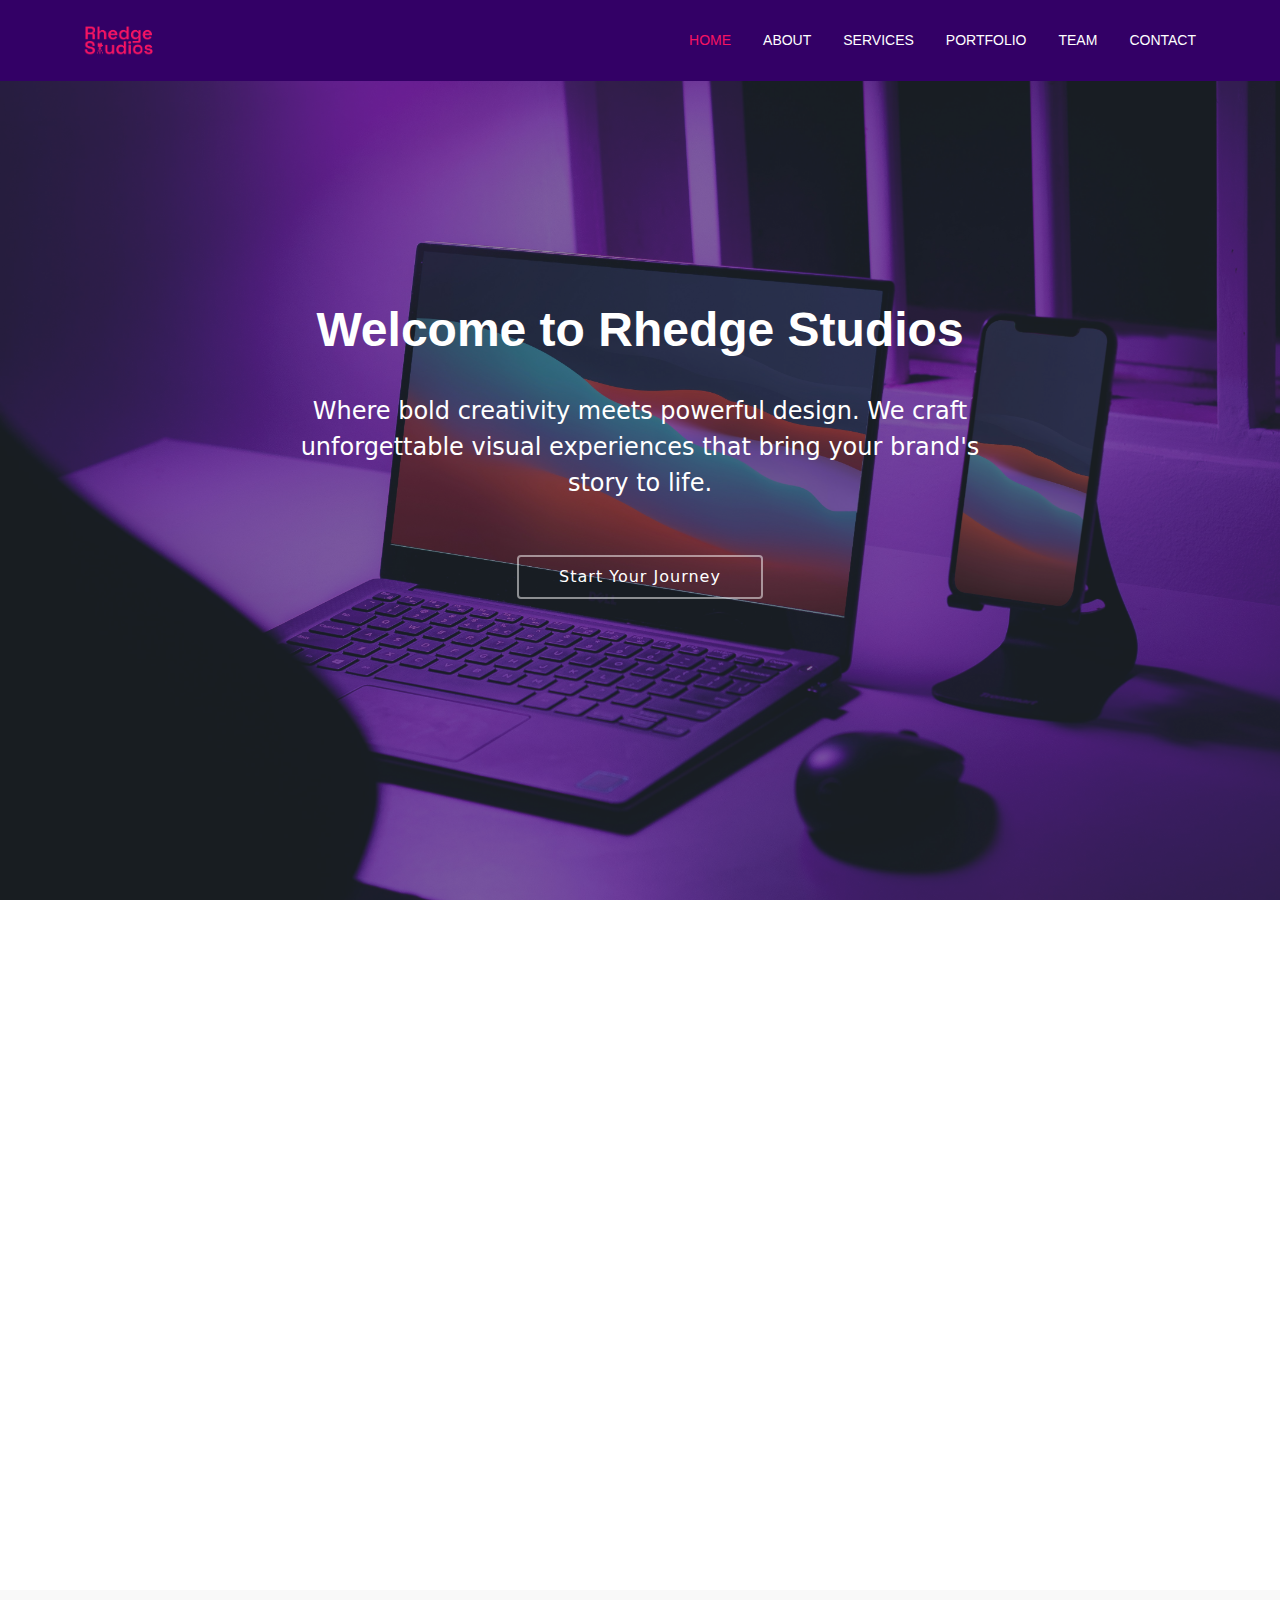
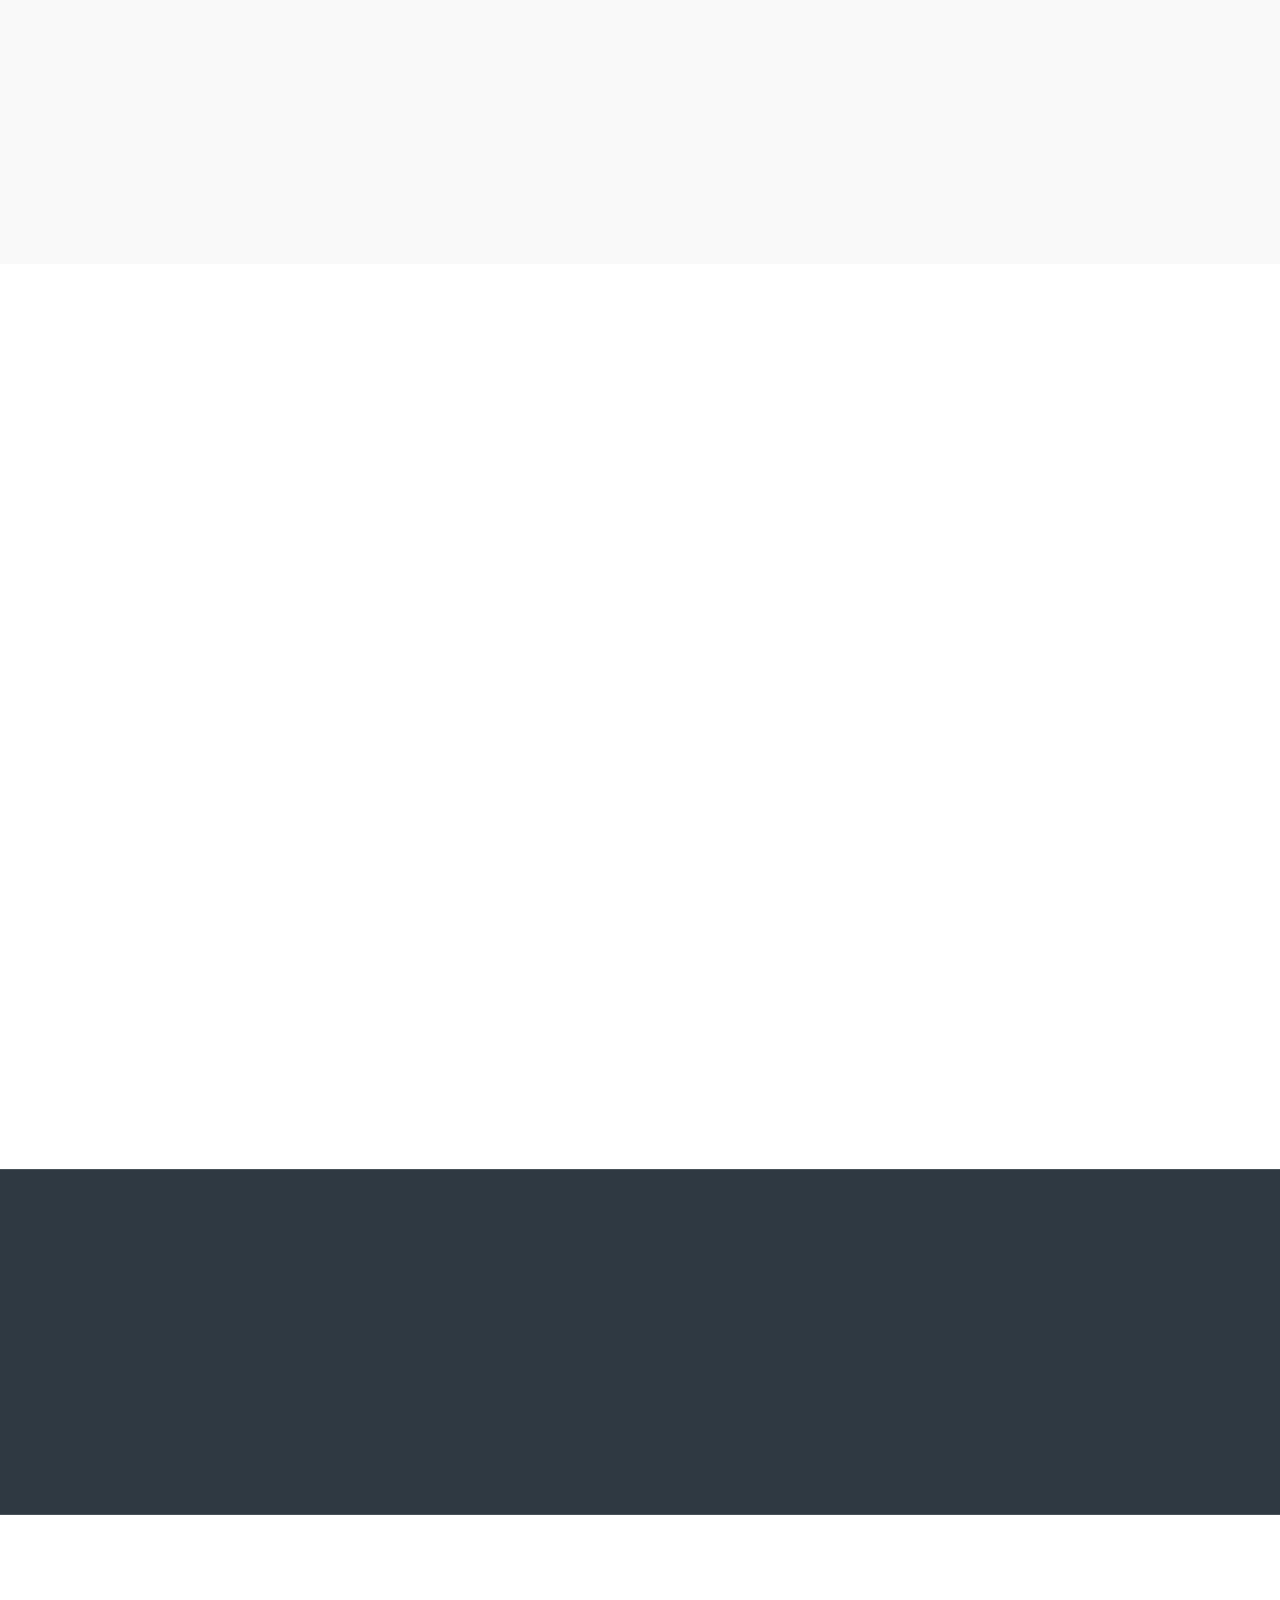
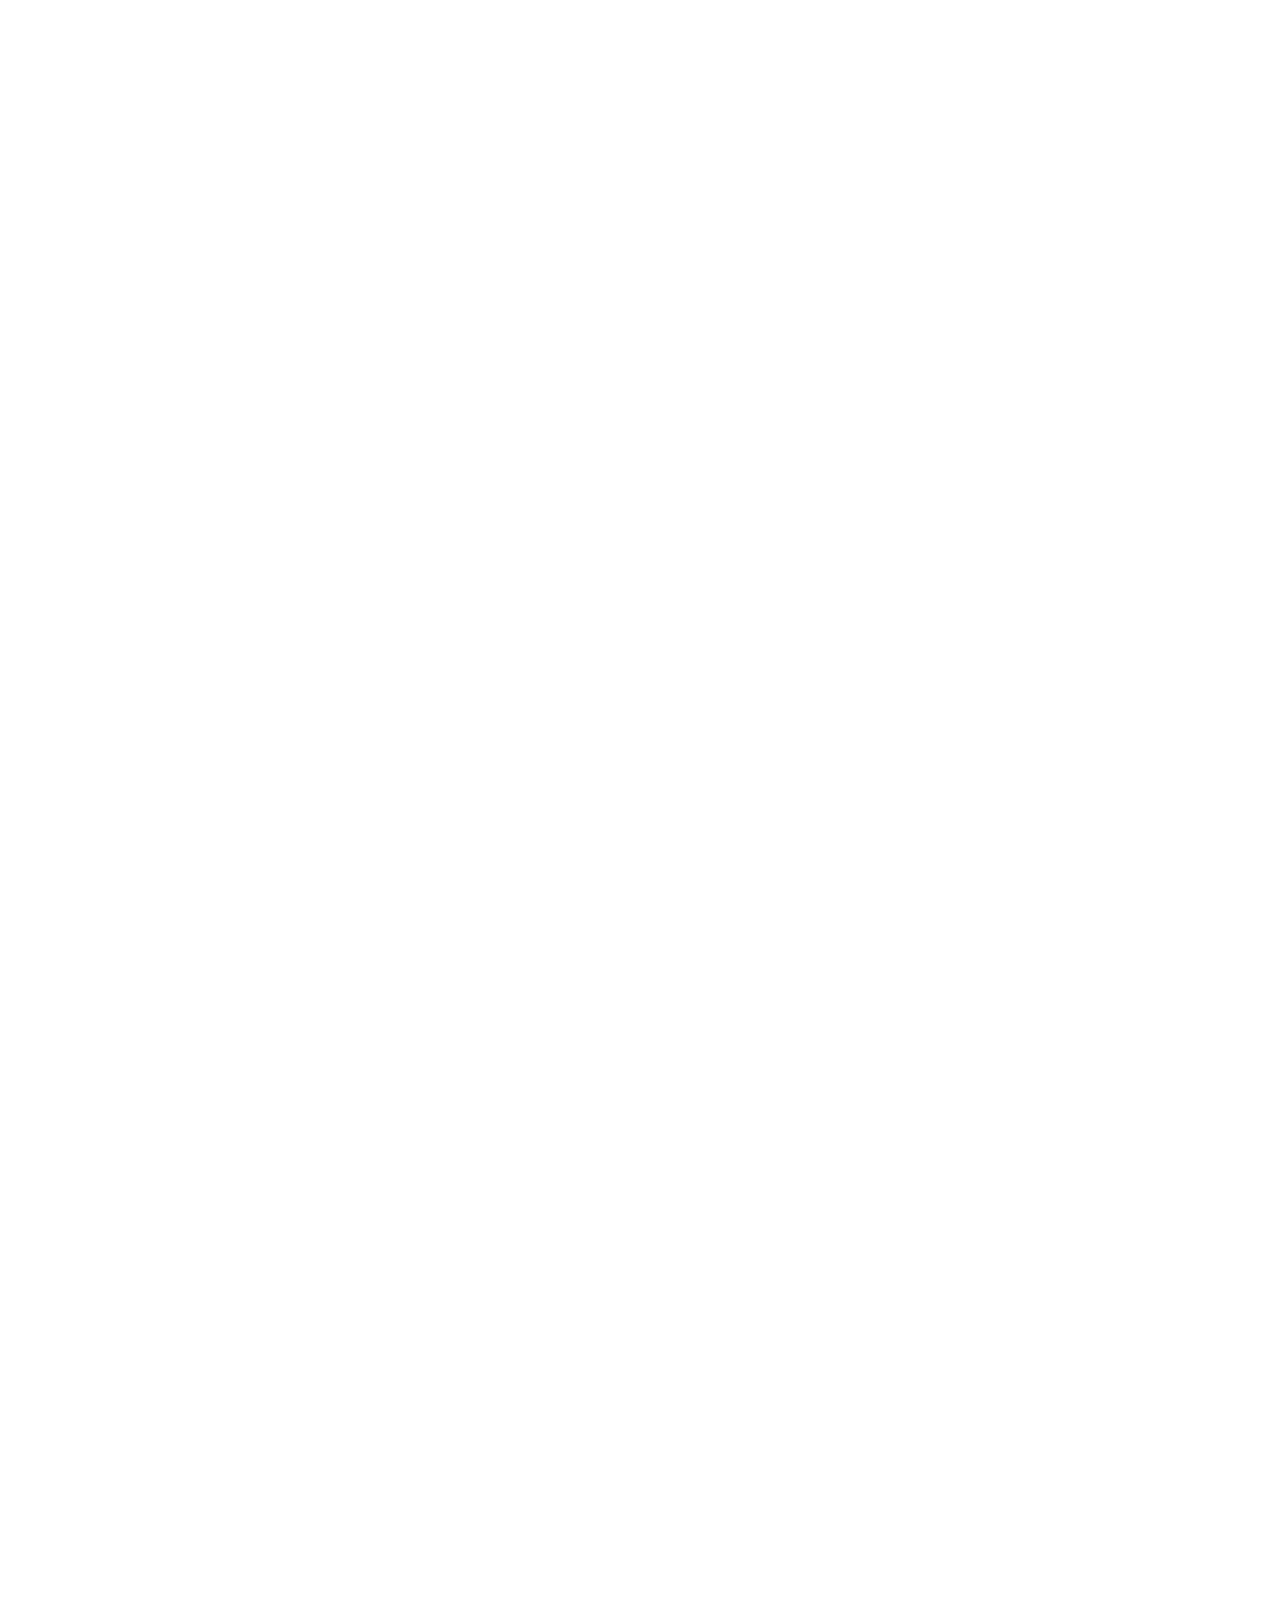
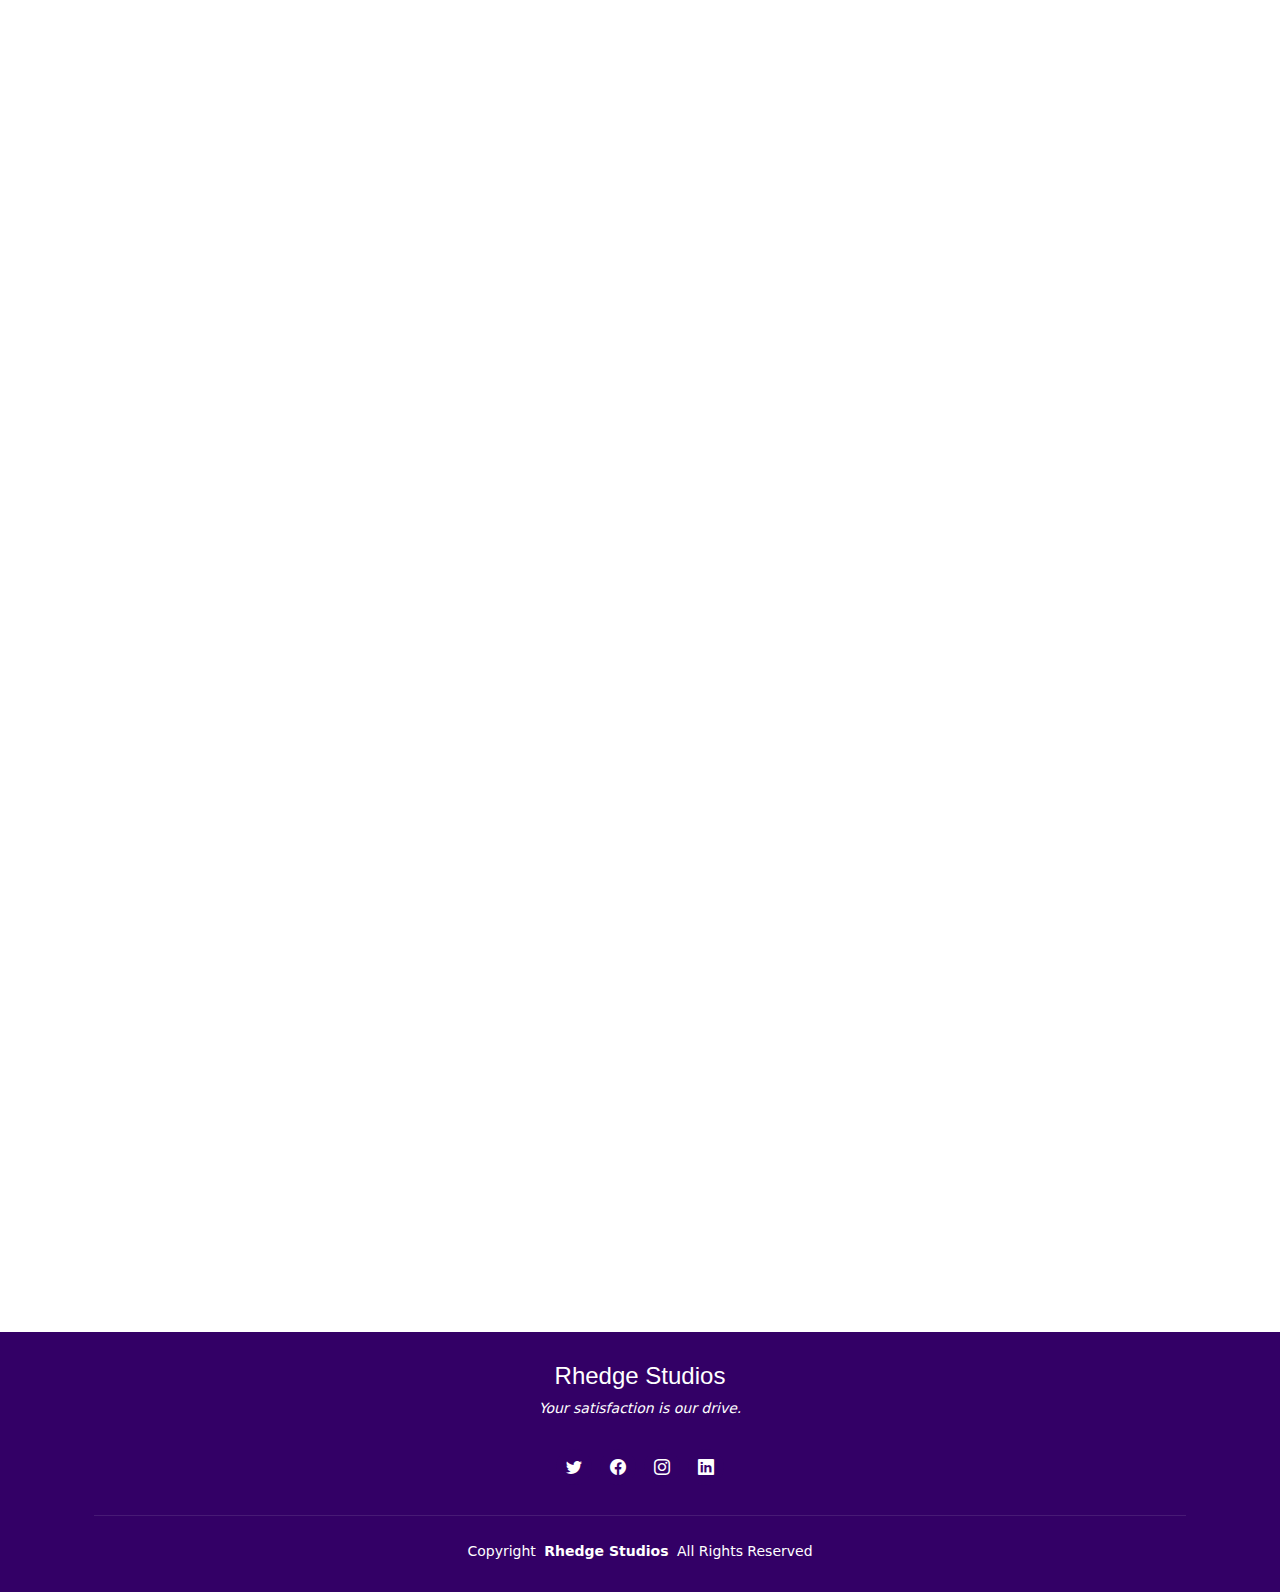
==== Regna/index.html @ 56cd0428 "new" ====
<!DOCTYPE html>
<html lang="en">

<head>
  <meta charset="utf-8">
  <meta content="width=device-width, initial-scale=1.0" name="viewport">
  <title>Rhedge Studios</title>
  <meta name="description" content="">
  <meta name="keywords" content="">

  <!-- Favicons -->
  <link href="vv.png" rel="icon">
  <link href="vv.png" rel="apple-touch-icon">

  <!-- Fonts -->
  <link href="https://fonts.googleapis.com" rel="preconnect">
  <link href="https://fonts.gstatic.com" rel="preconnect" crossorigin>
  <link href="https://fonts.googleapis.com/css2?family=Roboto:ital,wght@0,100;0,300;0,400;0,500;0,700;0,900;1,100;1,300;1,400;1,500;1,700;1,900&family=Poppins:ital,wght@0,100;0,200;0,300;0,400;0,500;0,600;0,700;0,800;0,900;1,100;1,200;1,300;1,400;1,500;1,600;1,700;1,800;1,900&display=swap" rel="stylesheet">

  <!-- Vendor CSS Files -->
  <link href="assets/vendor/bootstrap/css/bootstrap.min.css" rel="stylesheet">
  <link href="assets/vendor/bootstrap-icons/bootstrap-icons.css" rel="stylesheet">
  <link href="assets/vendor/aos/aos.css" rel="stylesheet">
  <link href="assets/vendor/glightbox/css/glightbox.min.css" rel="stylesheet">
  <link href="assets/vendor/swiper/swiper-bundle.min.css" rel="stylesheet">

  <!-- Main CSS File -->
  <link href="assets/css/main.css" rel="stylesheet">

  <!-- =======================================================
  * Template Name: Regna
  * Template URL: https://bootstrapmade.com/regna-bootstrap-onepage-template/
  * Updated: Aug 07 2024 with Bootstrap v5.3.3
  * Author: BootstrapMade.com
  * License: https://bootstrapmade.com/license/
  ======================================================== -->
</head>

<body class="index-page">

  <header id="header" class="header d-flex align-items-center fixed-top">
    <div class="container-fluid container-xl position-relative d-flex align-items-center justify-content-between">

      <a href="index.html" class="logo d-flex align-items-center">
        <!-- Uncomment the line below if you also wish to use an image logo -->
        <img src="d.png" alt="">
        <h1 class="sitename"></h1>
      </a>

      <nav id="navmenu" class="navmenu">
        <ul>
          <li><a href="#hero" class="active">Home</a></li>
          <li><a href="#about">About</a></li>
          <li><a href="#services">Services</a></li>
          <li><a href="#portfolio">Portfolio</a></li>
          <li><a href="#team">Team</a></li>
         <!--  <li class="dropdown"><a href="#"><span>Dropdown</span> <i class="bi bi-chevron-down toggle-dropdown"></i></a>
            <ul>
            <li><a href="#">Dropdown 1</a></li>
              <li class="dropdown"><a href="#"><span>Deep Dropdown</span> <i class="bi bi-chevron-down toggle-dropdown"></i></a>
                <ul>
                  <li><a href="#">Deep Dropdown 1</a></li>
                  <li><a href="#">Deep Dropdown 2</a></li>
                  <li><a href="#">Deep Dropdown 3</a></li>
                  <li><a href="#">Deep Dropdown 4</a></li>
                  <li><a href="#">Deep Dropdown 5</a></li>
                </ul>
              </li>
              <li><a href="#">Dropdown 2</a></li>
              <li><a href="#">Dropdown 3</a></li>
              <li><a href="#">Dropdown 4</a></li>
            </ul>
          </li>-->
          <li><a href="#contact">Contact</a></li>
        </ul>
        <i class="mobile-nav-toggle d-xl-none bi bi-list"></i>
      </nav>

    </div>
  </header>

  <main class="main">

  <!-- Hero Section -->
<section id="hero" class="hero section dark-background" style="position: relative;">
  <!-- Background Image -->
  <img src="i-m-zion-rVcxGBT80j8-unsplash.jpg" alt="Rhedge Studio" data-aos="fade-in" style="width: 100%; height: 100%; object-fit: cover;">
  <!-- Dark Overlay with reduced opacity -->
  <div style="position: absolute; top: 0; left: 0; width: 100%; height: 100%; background-color: rgba(0, 1, 1, 3);"></div>

  <div class="container text-center" data-aos="fade-up" data-aos-delay="100">
    <div class="row justify-content-center">
      <div class="col-lg-8">
        <!-- Headline and Tagline -->
        <h2>Welcome to Rhedge Studios</h2>
        <br>
        <p>Where bold creativity meets powerful design. We craft unforgettable visual experiences that bring your brand's story to life.</p>
    <br>
        <!-- Call to Action -->
        <a href="#about" class="btn-get-started">Start Your Journey</a>
      </div>
    </div>
  </div>

</section>
<!-- End Hero Section -->



  <!-- About Section -->
<section id="about" class="about section">
  <div class="container">
    <div class="row gy-4">
      
      <!-- Image & Video -->
      <div class="col-lg-6 position-relative d-flex align-items-center order-lg-last" data-aos="fade-up" data-aos-delay="200">
        <img src="ab.jpeg" class="img-fluid flex-shrink-0" alt="Rhedge Studio Team">
        <a href="" class="glightbox pulsating-play-btn"></a>
      </div>

      <!-- About Content -->
      <div class="col-lg-6 content" data-aos="fade-up" data-aos-delay="100">
        <h3>About Us</h3>
        <p>At Rhedge Studio, we believe in the power of design to transform ideas into memorable experiences. Our team of creative minds is dedicated to bringing your vision to life with innovative solutions that speak to both your audience and your brand.</p>
        
        <ul>
          <li>
            <i class="bi bi-brush"></i>
            <div>
              <h5>Creative Branding & Logo Design</h5>
              <p>We craft unique brand identities that stand out and leave a lasting impression, helping businesses grow with purpose and style.</p>
            </div>
          </li>
          <li>
            <i class="bi bi-code-slash"></i>
            <div>
              <h5>Web Development & Management</h5>
              <p>From custom websites to seamless management solutions, we build user-friendly platforms that drive results and keep your digital presence ahead of the curve.</p>
            </div>
          </li>
          <li>
            <i class="bi bi-diagram-3"></i>
            <div>
              <h5>UI/UX Design & Digital Experiences</h5>
              <p>Our user-centric designs prioritize functionality and aesthetics, ensuring an intuitive experience that resonates with your audience.</p>
            </div>
          </li>
        </ul>
      </div>

    </div>
  </div>
</section><!-- /About Section -->


    <!-- Stats Section -->
<section id="stats" class="stats section light-background">
  <div class="container" data-aos="fade-up" data-aos-delay="100">
    <div class="row gy-4">

      <!-- Clients Stat -->
      <div class="col-lg-3 col-md-6">
        <div class="stats-item text-center w-100 h-100">
          <span data-purecounter-start="0" data-purecounter-end="232" data-purecounter-duration="1" class="purecounter"></span>
          <p>Clients Served</p>
        </div>
      </div><!-- End Stats Item -->

      <!-- Projects Stat -->
      <div class="col-lg-3 col-md-6">
        <div class="stats-item text-center w-100 h-100">
          <span data-purecounter-start="0" data-purecounter-end="521" data-purecounter-duration="1" class="purecounter"></span>
          <p>Successful Projects</p>
        </div>
      </div><!-- End Stats Item -->

      <!-- Support Hours Stat -->
      <div class="col-lg-3 col-md-6">
        <div class="stats-item text-center w-100 h-100">
          <span data-purecounter-start="0" data-purecounter-end="1453" data-purecounter-duration="1" class="purecounter"></span>
          <p>Support Hours</p>
        </div>
      </div><!-- End Stats Item -->

      <!-- Team Members Stat -->
      <div class="col-lg-3 col-md-6">
        <div class="stats-item text-center w-100 h-100">
          <span data-purecounter-start="0" data-purecounter-end="8" data-purecounter-duration="1" class="purecounter"></span>
          <p>Creative Minds</p>
        </div>
      </div><!-- End Stats Item -->

    </div>
  </div>
</section><!-- /Stats Section -->

<!-- Services Section -->
<section id="services" class="services section">

  <!-- Section Title -->
  <div class="container section-title" data-aos="fade-up">
    <h2>Our Services</h2>
    <p>We craft innovative solutions to elevate your brand and transform your digital presence</p>
  </div><!-- End Section Title -->

  <div class="container">

    <div class="row gy-4">

      <!-- Service 1: Branding & Logo Design -->
      <div class="col-lg-4 col-md-6" data-aos="fade-up" data-aos-delay="100">
        <div class="service-item position-relative">
          <div class="icon">
            <i class="bi bi-brush"></i> <!-- Icon related to branding/design -->
          </div>
          <a href="service-details.html" class="stretched-link">
            <h3>Branding & Logo Design</h3>
          </a>
          <p>Our team creates unique brand identities, from striking logos to complete visual systems, designed to make your business stand out in the marketplace.</p>
        </div>
      </div><!-- End Service Item -->

      <!-- Service 2: Web Development -->
      <div class="col-lg-4 col-md-6" data-aos="fade-up" data-aos-delay="200">
        <div class="service-item position-relative">
          <div class="icon">
            <i class="bi bi-code-slash"></i> <!-- Icon related to web development -->
          </div>
          <a href="service-details.html" class="stretched-link">
            <h3>Web Development & Management</h3>
          </a>
          <p>We build custom, responsive websites that are not only beautiful but also functional, ensuring your online presence is both engaging and effective.</p>
        </div>
      </div><!-- End Service Item -->

      <!-- Service 3: UI/UX Design -->
      <div class="col-lg-4 col-md-6" data-aos="fade-up" data-aos-delay="300">
        <div class="service-item position-relative">
          <div class="icon">
            <i class="bi bi-phone-landscape"></i> <!-- Icon related to UI/UX -->
          </div>
          <a href="service-details.html" class="stretched-link">
            <h3>UI/UX Design</h3>
          </a>
          <p>We focus on creating seamless, intuitive experiences that delight users, with designs that blend functionality and aesthetic precision.</p>
        </div>
      </div><!-- End Service Item -->

      <!-- Service 4: Filmmaking & Animation -->
      <div class="col-lg-4 col-md-6" data-aos="fade-up" data-aos-delay="400">
        <div class="service-item position-relative">
          <div class="icon">
            <i class="bi bi-camera-reels"></i> <!-- Icon related to filmmaking -->
          </div>
          <a href="service-details.html" class="stretched-link">
            <h3>Filmmaking & Animation</h3>
          </a>
          <p>From concept to screen, our filmmaking and animation services create visually stunning and engaging stories that captivate your audience.</p>
        </div>
      </div><!-- End Service Item -->

      <!-- Service 5: Digital Marketing (Optional) -->
      <div class="col-lg-4 col-md-6" data-aos="fade-up" data-aos-delay="500">
        <div class="service-item position-relative">
          <div class="icon">
            <i class="bi bi-graph-up-arrow"></i> <!-- Icon related to digital marketing -->
          </div>
          <a href="service-details.html" class="stretched-link">
            <h3>Digital Marketing & Strategy</h3>
          </a>
          <p>We help you grow your online presence through strategic digital marketing, driving engagement, conversions, and long-term success.</p>
        </div>
      </div><!-- End Service Item -->

      <!-- Service 6: Web Hosting & Maintenance (Optional) -->
      <div class="col-lg-4 col-md-6" data-aos="fade-up" data-aos-delay="600">
        <div class="service-item position-relative">
          <div class="icon">
            <i class="bi bi-hdd-network"></i> <!-- Icon related to hosting -->
          </div>
          <a href="service-details.html" class="stretched-link">
            <h3>Web Hosting & Maintenance</h3>
          </a>
          <p>We provide reliable web hosting and ongoing maintenance to ensure your website runs smoothly, securely, and efficiently at all times.</p>
        </div>
      </div><!-- End Service Item -->

    </div>

  </div>

</section><!-- /Services Section -->


   <!-- Call To Action Section -->
<section id="call-to-action" class="call-to-action section dark-background">

  <img src="i-m-zion-rVcxGBT80j8-unsplash.jpg" alt="Rhedge Studio CTA Background">

  <div class="container">

    <div class="row" data-aos="zoom-in" data-aos-delay="100">
      <div class="col-xl-9 text-center text-xl-start">
        <!-- Headline and Description -->
        <h3>Ready to Transform Your Digital Presence?</h3>
        <p>Whether you're looking to revamp your brand, build a new website, or bring your ideas to life through animation, we're here to help. Let's collaborate and make something incredible together.</p>
      </div>
      <div class="col-xl-3 cta-btn-container text-center">
        <!-- Call to Action Button -->
        <a class="cta-btn align-middle" href="#contact">Start Your Project</a>
      </div>
    </div>

  </div>

</section><!-- /Call To Action Section -->

<!-- Portfolio Section -->
<section id="portfolio" class="portfolio section">

  <!-- Section Title -->
  <div class="container section-title" data-aos="fade-up">
    <h2>Portfolio</h2>
    <p>Explore our creative work across different domains, showcasing the depth and diversity of our expertise.</p>
  </div><!-- End Section Title -->

  <div class="container">

    <div class="isotope-layout" data-default-filter="*" data-layout="masonry" data-sort="original-order">

      <ul class="portfolio-filters isotope-filters" data-aos="fade-up" data-aos-delay="100">
        <li data-filter="*" class="filter-active">All</li>
        <li data-filter=".filter-branding">Branding</li>
        <li data-filter=".filter-web-development">Web Development</li>
        <li data-filter=".filter-ui-ux">UI/UX Design</li>
        <li data-filter=".filter-film-animation">Film & Animation</li>
      </ul><!-- End Portfolio Filters -->

      <div class="row gy-4 isotope-container" data-aos="fade-up" data-aos-delay="200">

        <!-- Branding Project 1 -->
        <div class="col-lg-4 col-md-6 portfolio-item isotope-item filter-branding">
          <div class="portfolio-content h-100">
            <a href="images/hannah homes.jpg" data-gallery="portfolio-gallery-branding" class="glightbox">
              <img src="images/hannah homes.jpg" class="img-fluid" alt="Branding Project" style="height: 300px; object-fit: cover;">
            </a>
            <div class="portfolio-info">
              <h4><a href="portfolio-details.html" title="More Details">Branding Project 1</a></h4>
              <p>Logo and brand identity design for a local business. We helped create a memorable and meaningful visual identity.</p>
            </div>
          </div>
        </div><!-- End Portfolio Item -->

        <!-- Web Development Project 1 -->
        <div class="col-lg-4 col-md-6 portfolio-item isotope-item filter-web-development">
          <div class="portfolio-content h-100">
            <a href="images/webb2.jpg" data-gallery="portfolio-gallery-web" class="glightbox">
              <img src="images/webb2.jpg" class="img-fluid" alt="Web Development Project" style="height: 300px; object-fit: cover;">
            </a>
            <div class="portfolio-info">
              <h4><a href="portfolio-details.html" title="More Details">Website for XYZ</a></h4>
              <p>Responsive website design for XYZ Corp. We focused on a smooth user experience and modern design.</p>
            </div>
          </div>
        </div><!-- End Portfolio Item -->

        <!-- UI/UX Design Project 1 -->
        <div class="col-lg-4 col-md-6 portfolio-item isotope-item filter-ui-ux">
          <div class="portfolio-content h-100">
            <a href="images/social media design.jpg" data-gallery="portfolio-gallery-uiux" class="glightbox">
              <img src="images/social media design.jpg" class="img-fluid" alt="UI/UX Design Project" style="height: 300px; object-fit: cover;">
            </a>
            <div class="portfolio-info">
              <h4><a href="portfolio-details.html" title="More Details">UI/UX Redesign for ABC App</a></h4>
              <p>Improved user interface and experience for the ABC mobile app, resulting in enhanced user engagement and satisfaction.</p>
            </div>
          </div>
        </div><!-- End Portfolio Item -->

        <!-- Film & Animation Project 1 -->
        <div class="col-lg-4 col-md-6 portfolio-item isotope-item filter-film-animation">
          <div class="portfolio-content h-100">
            <a href="anim1.jpeg" data-gallery="portfolio-gallery-film" class="glightbox">
              <img src="anim1.jpeg" class="img-fluid" alt="Film & Animation Project" style="height: 300px; object-fit: cover;">
            </a>
            <div class="portfolio-info">
              <h4><a href="portfolio-details.html" title="More Details">Corporate Video for XYZ Company</a></h4>
              <p>We created an engaging corporate video for XYZ Company to showcase their products and services to potential clients.</p>
            </div>
          </div>
        </div><!-- End Portfolio Item -->

        <!-- Branding Project 2 -->
        <div class="col-lg-4 col-md-6 portfolio-item isotope-item filter-branding">
          <div class="portfolio-content h-100">
            <a href="images/fashion design.jpg" data-gallery="portfolio-gallery-branding" class="glightbox">
              <img src="images/fashion design.jpg" class="img-fluid" alt="Branding Project" style="height: 300px; object-fit: cover;">
            </a>
            <div class="portfolio-info">
              <h4><a href="portfolio-details.html" title="More Details">Branding for DEF Startup</a></h4>
              <p>Developed a strong brand identity and logo for DEF Startup, helping them establish a professional presence in the market.</p>
            </div>
          </div>
        </div><!-- End Portfolio Item -->

        <!-- Web Development Project 2 -->
        <div class="col-lg-4 col-md-6 portfolio-item isotope-item filter-web-development">
          <div class="portfolio-content h-100">
            <a href="images/webb4.jpg" data-gallery="portfolio-gallery-web" class="glightbox">
              <img src="images/webb4.jpg" class="img-fluid" alt="Web Development Project" style="height: 300px; object-fit: cover;">
            </a>
            <div class="portfolio-info">
              <h4><a href="portfolio-details.html" title="More Details">E-commerce Website for GHI</a></h4>
              <p>We developed a custom e-commerce platform for GHI, providing them with a seamless shopping experience and integrated payment systems.</p>
            </div>
          </div>
        </div><!-- End Portfolio Item -->

      </div><!-- End Portfolio Container -->

    </div>

  </div>

</section><!-- /Portfolio Section -->


<!-- Team Section -->
<section id="team" class="team section">

  <!-- Section Title -->
  <div class="container section-title" data-aos="fade-up">
    <h2>Meet Our Team</h2>
    <p>Our passionate and skilled team brings a blend of creativity and expertise to every project. Get to know the people who make Rhedge Studio exceptional.</p>
  </div><!-- End Section Title -->

  <div class="container">

    <div class="row gy-4">

      <div class="col-lg-6" data-aos="fade-up" data-aos-delay="100">
        <div class="team-member d-flex align-items-start">
          <div class="pic"><img src="OIP.jpeg" class="img-fluid" alt=""></div>
          <div class="member-info">
            <h4>Reginald Macaulay</h4>
            <span>Chief Executive Officer</span>
            <p>Leading the team with vision and innovation, Reginald drives Rhedge Studio towards new heights of creativity and success.</p>
            <div class="social">
              <a href=""><i class="bi bi-twitter-x"></i></a>
              <a href=""><i class="bi bi-facebook"></i></a>
              <a href=""><i class="bi bi-instagram"></i></a>
              <a href=""><i class="bi bi-linkedin"></i></a>
            </div>
          </div>
        </div>
      </div><!-- End Team Member -->

      <div class="col-lg-6" data-aos="fade-up" data-aos-delay="200">
        <div class="team-member d-flex align-items-start">
          <div class="pic"><img src="images/hannah macaulay-product manager.jpg" class="img-fluid" alt=""></div>
          <div class="member-info">
            <h4>Hannah Macaulay</h4>
            <span>Product Manager</span>
            <p>With a deep understanding of user needs, Hannah ensures our products are intuitive, impactful, and aligned with market demands.</p>
            <div class="social">
              <a href=""><i class="bi bi-twitter-x"></i></a>
              <a href=""><i class="bi bi-facebook"></i></a>
              <a href=""><i class="bi bi-instagram"></i></a>
              <a href=""><i class="bi bi-linkedin"></i></a>
            </div>
          </div>
        </div>
      </div><!-- End Team Member -->

    

      <div class="col-lg-6" data-aos="fade-up" data-aos-delay="400">
        <div class="team-member d-flex align-items-start">
          <div class="pic"><img src="anim2.jpeg" class="img-fluid" alt=""></div>
          <div class="member-info">
            <h4>Chiamaka Okafor</h4>
            <span>UI/UX Designer</span>
            <p>Chiamaka specializes in creating intuitive, visually appealing user interfaces. With a focus on user experience, she crafts designs that are both aesthetically pleasing and highly functional.</p>
            <div class="social">
              <a href=""><i class="bi bi-twitter-x"></i></a>
              <a href=""><i class="bi bi-facebook"></i></a>
              <a href=""><i class="bi bi-instagram"></i></a>
              <a href=""><i class="bi bi-linkedin"></i></a>
            </div>
          </div>
        </div>
      </div><!-- End Team Member -->
      

      <div class="col-lg-6" data-aos="fade-up" data-aos-delay="500">
        <div class="team-member d-flex align-items-start">
          <div class="pic"><img src="images/312366630_2139556976252865_9057731909027782893_n.jpg" class="img-fluid" alt=""></div>
          <div class="member-info">
            <h4>Saviour Patrick</h4>
            <span>Web Developer</span>
            <p>With a focus on UI/UX design, Saviour creates user-friendly and visually engaging websites. His skills include HTML, CSS and JavaScript.</p>
            <div class="social">
              <a href=""><i class="bi bi-twitter-x"></i></a>
              <a href=""><i class="bi bi-facebook"></i></a>
              <a href=""><i class="bi bi-instagram"></i></a>
              <a href=""><i class="bi bi-linkedin"></i></a>
            </div>
          </div>
        </div>
      </div><!-- End Team Member -->

    </div>

  </div>

</section><!-- /Team Section -->


    <!-- Contact Section -->
    <section id="contact" class="contact section">

<!-- Section Title -->
<div class="container section-title" data-aos="fade-up">
  <h2>Contact</h2>
  <p>Feel free to reach out to us. We are always ready to assist you!</p>
</div><!-- End Section Title -->

<div class="container" data-aos="fade-up" data-aos-delay="100">

  <div class="mb-4" data-aos="fade-up" data-aos-delay="200">
    <!-- Updated Google Maps with your location -->
    <iframe style="border:0; width: 100%; height: 270px;" 
            src="https://www.google.com/maps/embed?pb=!1m14!1m8!1m3!1d31829.55935678939!2d7.855713!3d5.040568!3m2!1i1024!2i768!4f13.1!3m3!1m2!1s0x103d4574a22072b3%3A0x9254fd1d49f55193!2s59%20Edem%20Akai%20Street%2C%20Uyo%2C%20Nigeria!5e0!3m2!1sen!2sus!4v1676961268712!5m2!1sen!2sus" 
            frameborder="0" allowfullscreen="" loading="lazy" referrerpolicy="no-referrer-when-downgrade"></iframe>
  </div><!-- End Google Maps -->

  <div class="row gy-4">

    <div class="col-lg-4">
      <div class="info-item d-flex" data-aos="fade-up" data-aos-delay="300">
        <i class="bi bi-geo-alt flex-shrink-0"></i>
        <div>
          <h3>Address</h3>
          <p>59 Edem Akai Street, Uyo, Nigeria</p>
        </div>
      </div><!-- End Info Item -->

      <div class="info-item d-flex" data-aos="fade-up" data-aos-delay="400">
        <i class="bi bi-telephone flex-shrink-0"></i>
        <div>
          <h3>Call Us</h3>
          <p>+234 806 132 3411</p>
        </div>
      </div><!-- End Info Item -->

      <div class="info-item d-flex" data-aos="fade-up" data-aos-delay="500">
        <i class="bi bi-envelope flex-shrink-0"></i>
        <div>
          <h3>Email Us</h3>
          <p>rhedgestudios@gmail.com</p>
        </div>
      </div><!-- End Info Item -->

    </div>

    <div class="col-lg-8">
      <form id="contact-form" class="php-email-form" data-aos="fade-up" data-aos-delay="200">
        <div class="row gy-4">
    
          <div class="col-md-6">
            <input type="text" name="name" id="name" class="form-control" placeholder="Your Name" required>
          </div>
    
          <div class="col-md-6">
            <input type="email" name="email" id="email" class="form-control" placeholder="Your Email" required>
          </div>
    
          <div class="col-md-12">
            <input type="text" name="subject" id="subject" class="form-control" placeholder="Subject" required>
          </div>
    
          <div class="col-md-12">
            <textarea name="message" id="message" class="form-control" rows="6" placeholder="Message" required></textarea>
          </div>
    
          <div class="col-md-12 text-center">
            <div id="loading" class="loading" style="display:none;">Loading...</div>
            <div id="error-message" class="error-message" style="display:none;"></div>
            <div id="sent-message" class="sent-message" style="display:none;">Your message has been sent. Thank you!</div>
    
            <button type="submit">Send Message</button>
          </div>
    
        </div>
      </form>
    </div><!-- End Contact Form -->
    
    <script src="https://code.jquery.com/jquery-3.6.0.min.js"></script>
    <script>
      $(document).ready(function () {
        // On form submission
        $('#contact-form').on('submit', function (e) {
          e.preventDefault(); // Prevent the form from reloading the page
          $('#loading').show(); // Show the loading message
    
          // Clear any previous error messages
          $('#error-message').hide();
          $('#error-message').text('');
    
          // Client-side validation
          var name = $('#name').val().trim();
          var email = $('#email').val().trim();
          var subject = $('#subject').val().trim();
          var message = $('#message').val().trim();
    
          if (name === "" || email === "" || subject === "" || message === "") {
            $('#error-message').text('Please fill out all fields.').show();
            $('#loading').hide();
            return; // Stop form submission if validation fails
          }
    
          // Simple email validation (basic)
          var emailRegex = /^[a-zA-Z0-9._-]+@[a-zA-Z0-9.-]+\.[a-zA-Z]{2,6}$/;
          if (!emailRegex.test(email)) {
            $('#error-message').text('Please enter a valid email address.').show();
            $('#loading').hide();
            return;
          }
    
          // Collect form data
          var formData = {
            name: name,
            email: email,
            subject: subject,
            message: message
          };
    
          // Perform the Ajax request to submit the form
          $.ajax({
            type: 'POST',
            url: 'forms/contact.php', // Your PHP file that handles the form submission
            data: formData,
            success: function (response) {
              $('#loading').hide(); // Hide loading message
              if (response === 'success') {
                $('#sent-message').show(); // Show success message
              } else {
                $('#error-message').show(); // Show error message
                $('#error-message').text('Oops! Something went wrong. Please try again.');
              }
            },
            error: function () {
              $('#loading').hide(); // Hide loading message
              $('#error-message').show(); // Show error message
              $('#error-message').text('Error in sending the message. Please try again later.');
            }
          });
        });
      });
    </script>
    

  </div>

</div>

</section><!-- /Contact Section -->


  </main>

  <footer id="footer" class="footer dark-background">
    <div class="container">
      <h4 class="sitename">Rhedge Studios</h4>
      <p>Your satisfaction is our drive.</p>

      <div class="social-links d-flex justify-content-center">
        <a href="https://x.com/rhedgestudios" target="_blank"><i class="bi bi-twitter"></i></a>
        <a href="https://facebook.com/RhedgeStudios" target="_blank"><i class="bi bi-facebook"></i></a>
        <a href="https://instagram.com/rhedgestudios" target="_blank"><i class="bi bi-instagram"></i></a>
        <a href="https://www.linkedin.com/company/rhedgestudios" target="_blank"><i class="bi bi-linkedin"></i></a>
      </div>
      <div class="container">
        <div class="copyright">
          <span>Copyright</span> <strong class="px-1 sitename">Rhedge Studios</strong> <span>All Rights Reserved</span>
        </div>
             </div>
    </div>
  </footer>
  
  <!-- Scroll Top -->
  <a href="#" id="scroll-top" class="scroll-top d-flex align-items-center justify-content-center"><i class="bi bi-arrow-up-short"></i></a>

  <!-- Preloader -->
  <div id="preloader"></div>

  <!-- Vendor JS Files -->
  <script src="assets/vendor/bootstrap/js/bootstrap.bundle.min.js"></script>
  <script src="assets/vendor/php-email-form/validate.js"></script>
  <script src="assets/vendor/aos/aos.js"></script>
  <script src="assets/vendor/glightbox/js/glightbox.min.js"></script>
  <script src="assets/vendor/purecounter/purecounter_vanilla.js"></script>
  <script src="assets/vendor/imagesloaded/imagesloaded.pkgd.min.js"></script>
  <script src="assets/vendor/isotope-layout/isotope.pkgd.min.js"></script>
  <script src="assets/vendor/swiper/swiper-bundle.min.js"></script>

  <!-- Main JS File -->
  <script src="assets/js/main.js"></script>

</body>

</html>
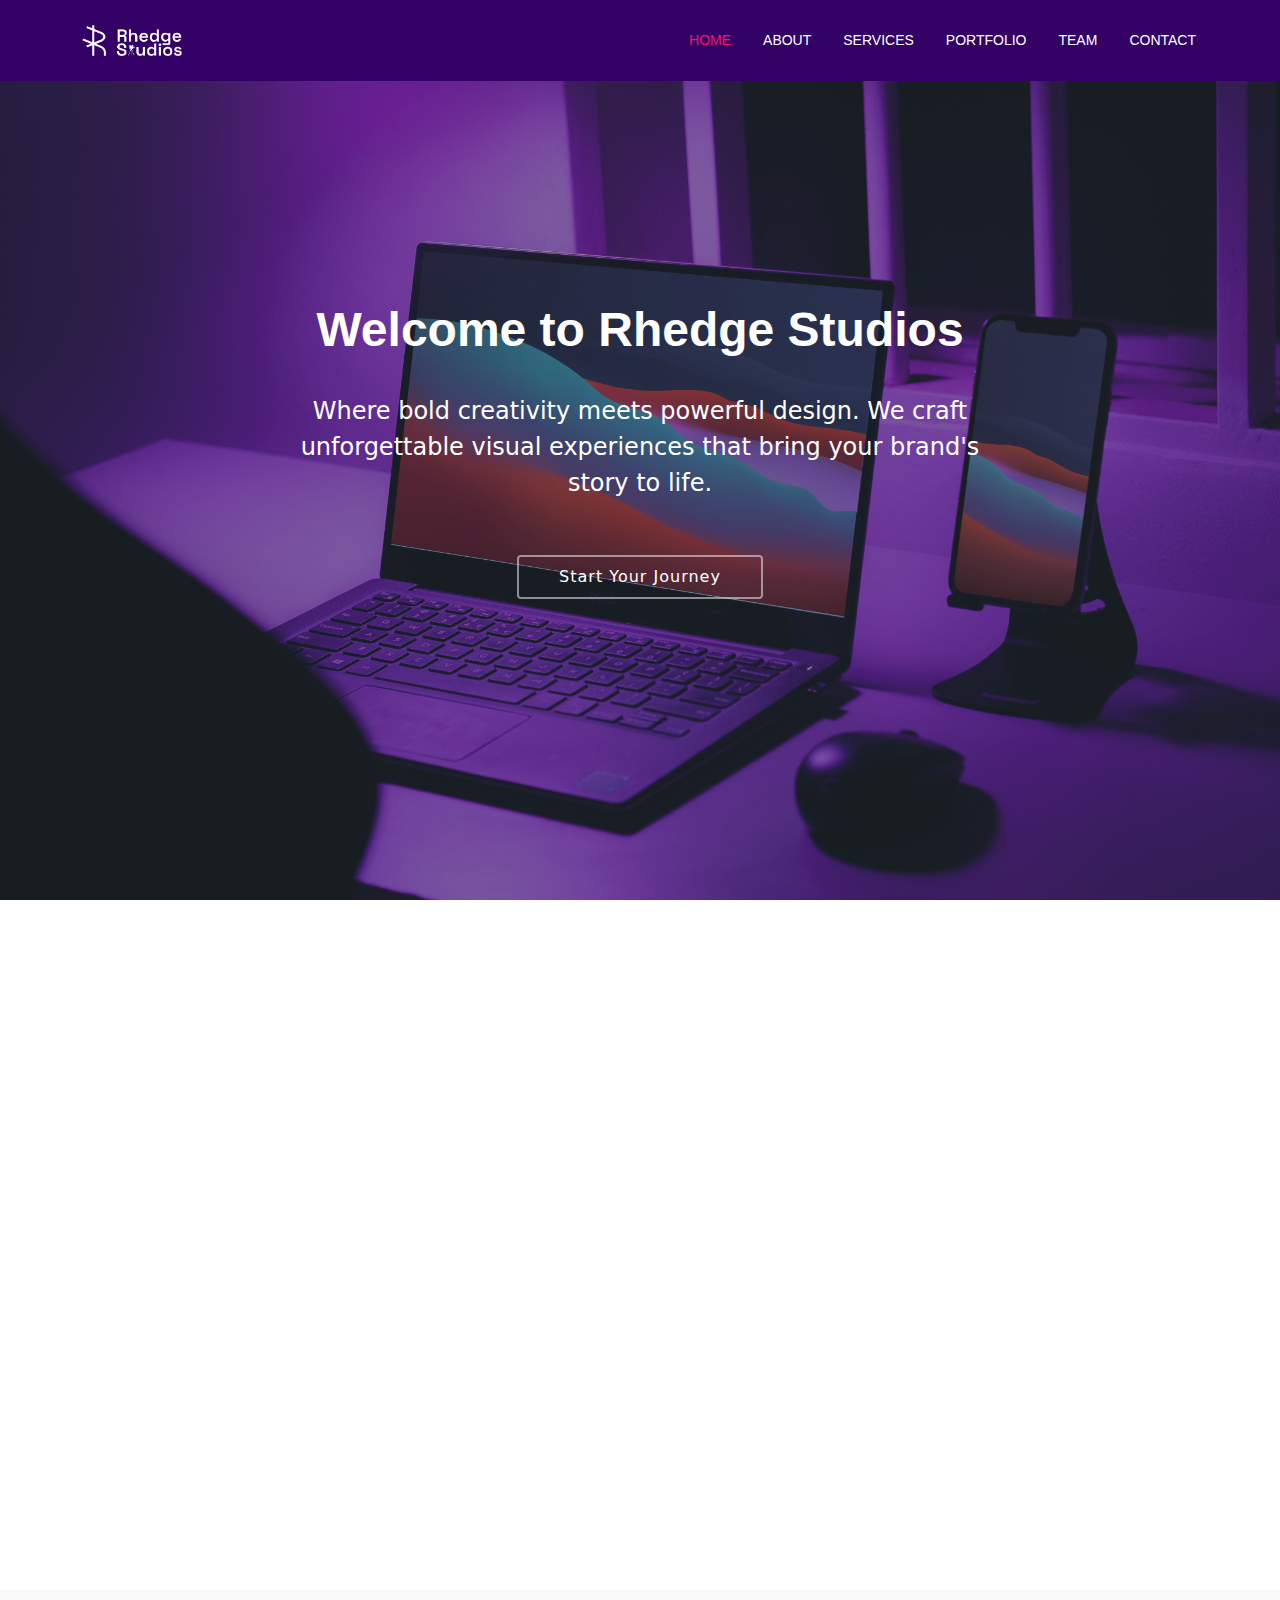
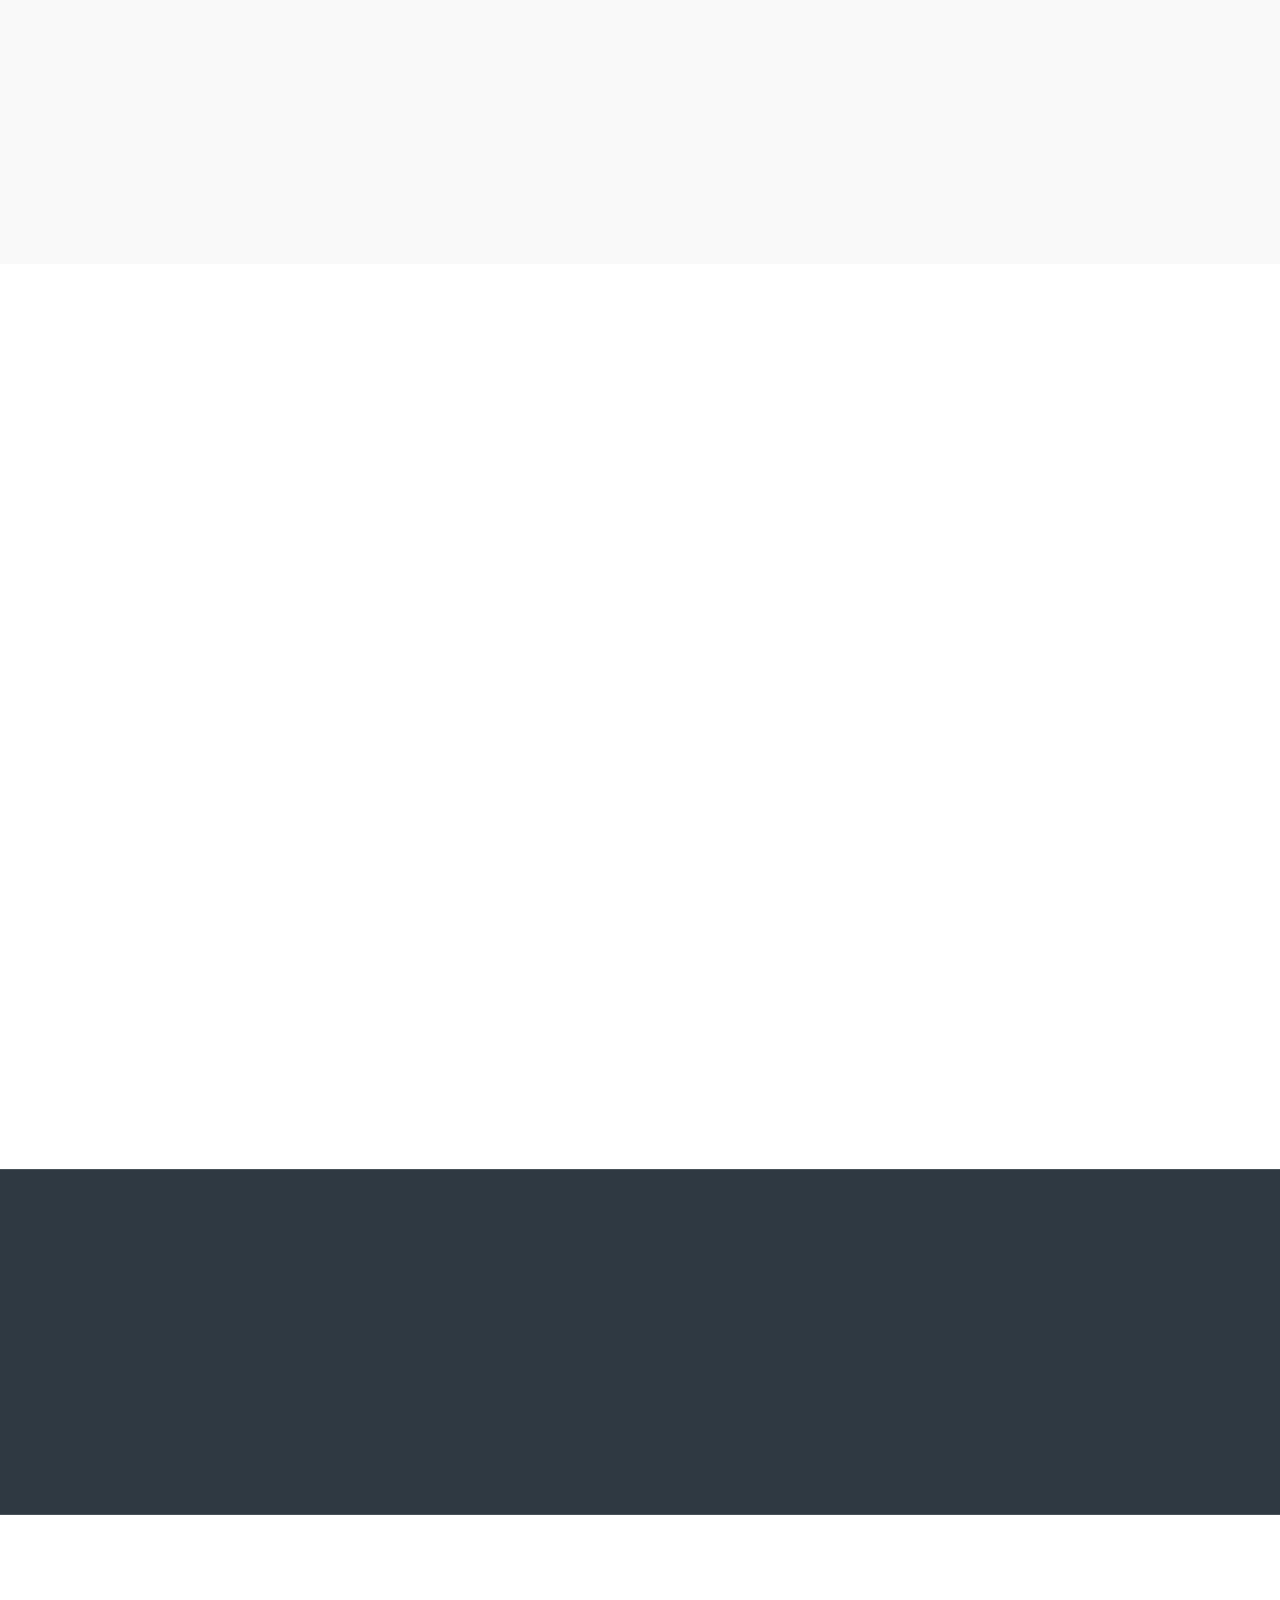
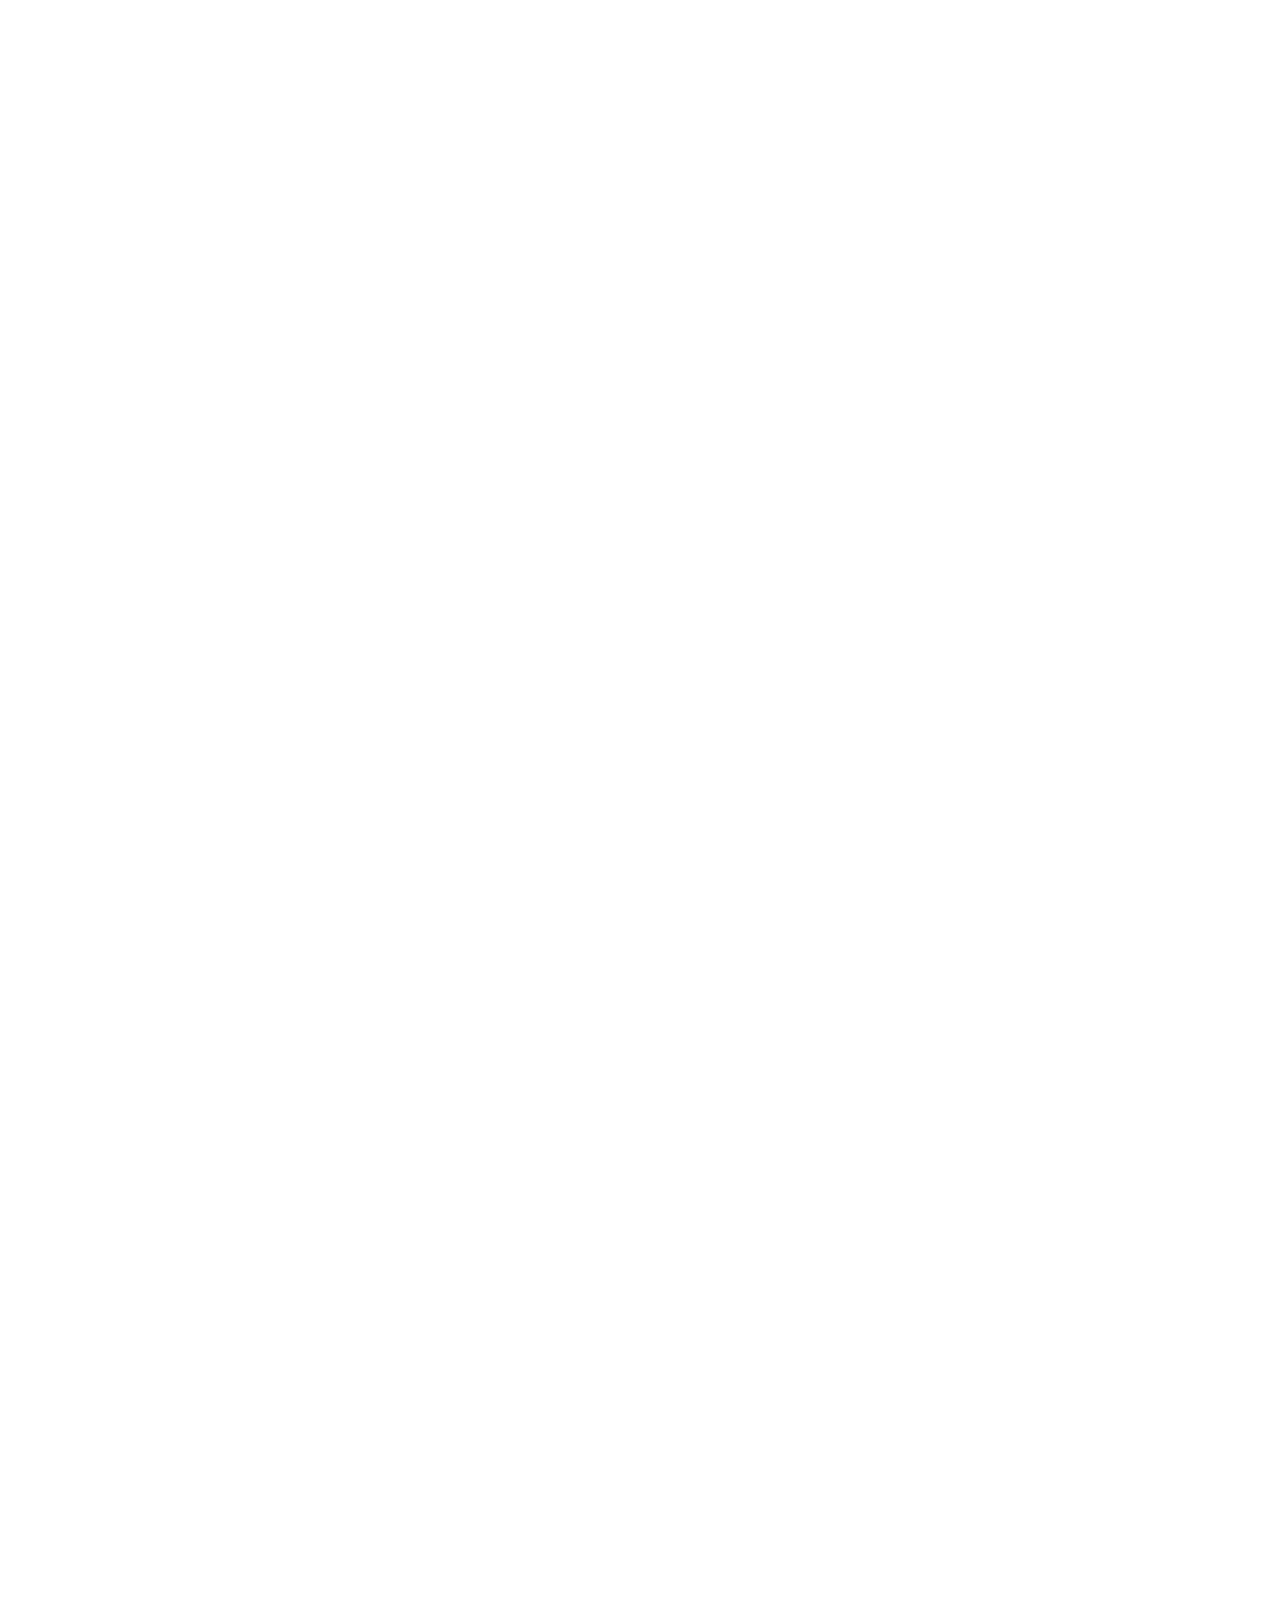
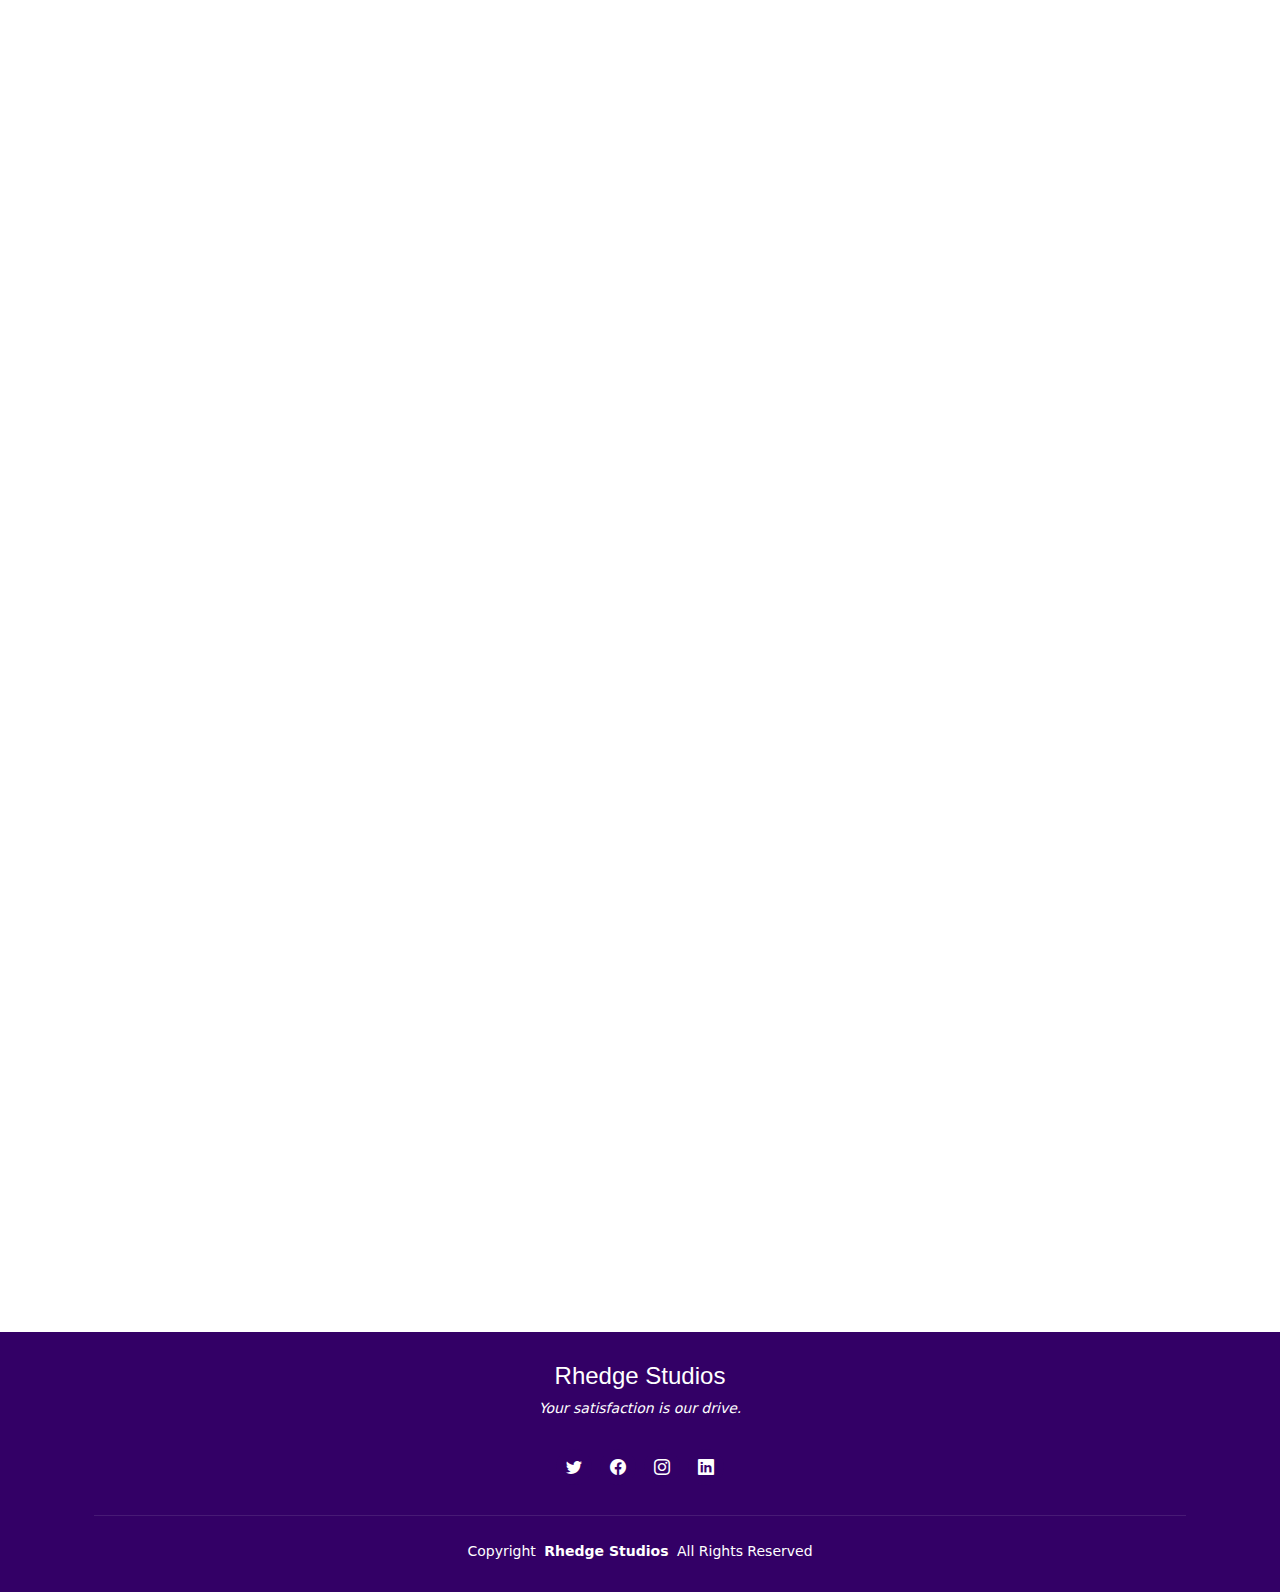
==== commit 4d46a92f: "j" ====
--- a/Regna/index.html
+++ b/Regna/index.html
@@ -43,7 +43,7 @@
 
       <a href="index.html" class="logo d-flex align-items-center">
         <!-- Uncomment the line below if you also wish to use an image logo -->
-        <img src="d.png" alt="">
+        <img src="l.png" alt="">
         <h1 class="sitename"></h1>
       </a>
 
